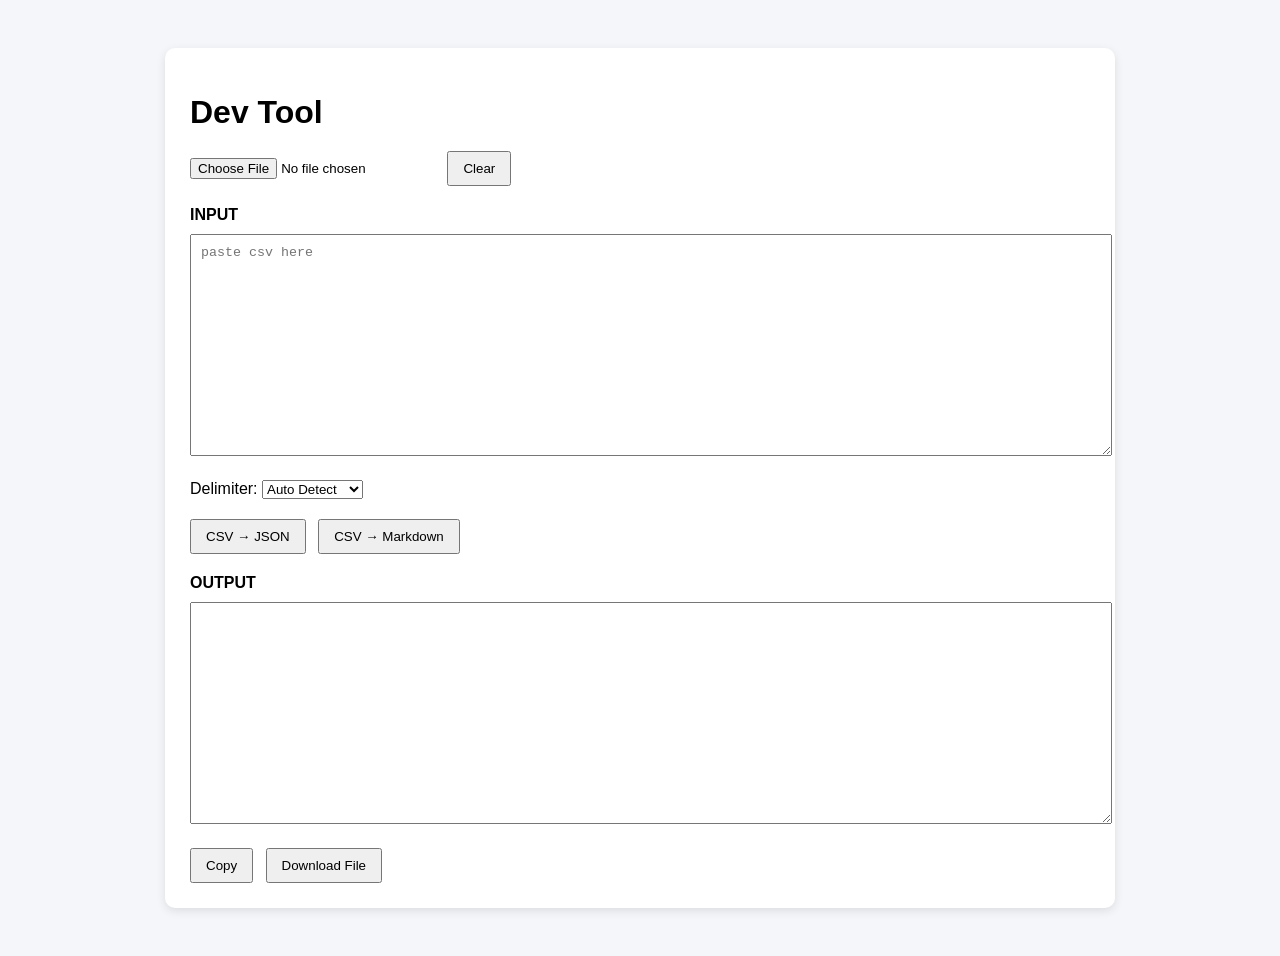
==== index.html @ e12858e6 "init" ====
<!DOCTYPE html>
<html lang="en">

<head>
    <meta charset="UTF-8">
    <meta name="viewport" content="width=device-width, initial-scale=1.0">
    <title>Dev Tool</title>
    <link rel="stylesheet" href="style.css">
</head>

<body>
    <div class="container">
        <h1>Dev Tool</h1>
        <div class="toolbar"> <input type="file" id="fileInput">
            <button onclick="clearInput()">Clear</button>
        </div>
        <div class="section">
            <b>INPUT</b>
            <textarea id="input" placeholder="paste csv here"></textarea>
        </div>
        <div class="section">
            <label>Delimiter:</label>
            <select id="delimiter">
                <option value="auto">Auto Detect</option>
                <option value=",">Comma (,)</option>
                <option value=";">Semicolon (;)</option>
                <option value="\t">Tab</option>
                <option value="space">Space</option>
            </select>
        </div>
        <div class="section">
            <button onclick="convert()">CSV → JSON</button>
            <button onclick="csvToMarkdown()">CSV → Markdown</button>
        </div>
        <div class="section">
            <b>OUTPUT</b>
            <textarea id="output"></textarea>
        </div>
        <div class="section">
            <button onclick="copyOutput()">Copy</button>
            <button onclick="download()">Download File</button>
        </div>
    </div>
    <script src="script.js"></script>
</body>

</html>
---- style.css ----
body {
    font-family: Arial;
    background: #f5f6fa;
    padding: 40px;
}

.container {
    max-width: 900px;
    margin: auto;
    background: white;
    padding: 25px;
    border-radius: 10px;
    box-shadow: 0 3px 10px rgba(0, 0, 0, 0.1);
}

h1 {
    margin-bottom: 20px;
}

.toolbar {
    margin-bottom: 15px;
}

textarea {
    width: 100%;
    height: 200px;
    padding: 10px;
    font-family: monospace;
    margin-top: 10px;
}

button {
    padding: 8px 14px;
    margin-right: 8px;
    cursor: pointer;
}

.section {
    margin-top: 20px;
}
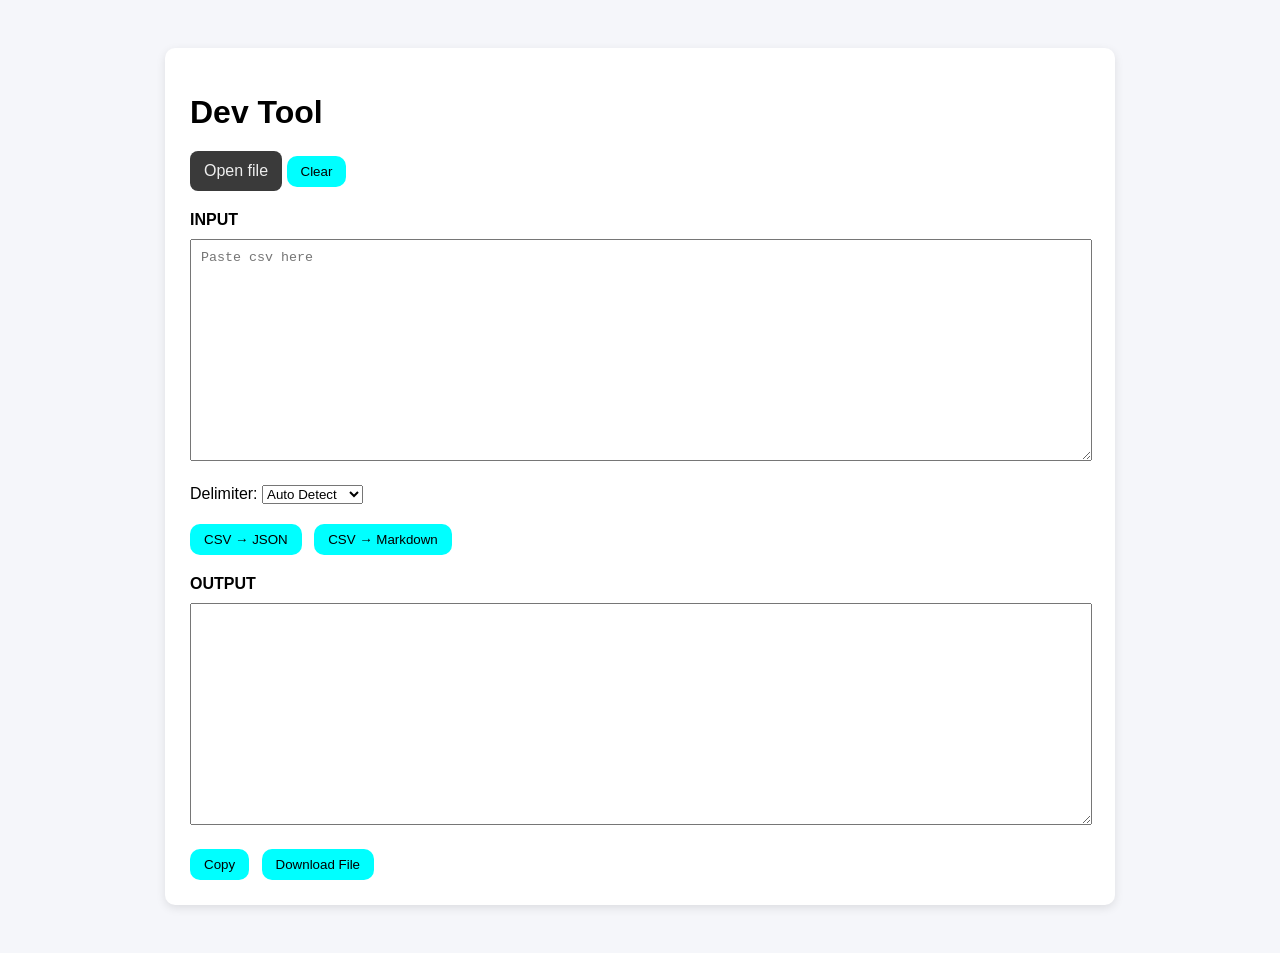
==== commit 1e02bdbf: "fix css" ====
--- a/index.html
+++ b/index.html
@@ -11,12 +11,16 @@
 <body>
     <div class="container">
         <h1>Dev Tool</h1>
-        <div class="toolbar"> <input type="file" id="fileInput">
+        <div class="toolbar"> 
+            <label class="file-btn">
+                Open file 
+               <input type="file" id="fileInput" hidden="">
+            </label>
             <button onclick="clearInput()">Clear</button>
         </div>
         <div class="section">
             <b>INPUT</b>
-            <textarea id="input" placeholder="paste csv here"></textarea>
+            <textarea id="input" placeholder="Paste csv here"></textarea>
         </div>
         <div class="section">
             <label>Delimiter:</label>
--- a/style.css
+++ b/style.css
@@ -33,8 +33,30 @@
     padding: 8px 14px;
     margin-right: 8px;
     cursor: pointer;
+    background-color: aqua;
+    border-radius: 10px;
+    border: none;
 }
 
 .section {
     margin-top: 20px;
+    margin-right: 20px;
+}
+
+.delimiter {
+    color: aquamarine;
+}
+
+.file-btn {
+    height: 40px;
+    padding: 0 14px;
+    border-radius: 8px;
+    border: none;
+    background: #3a3a3a;
+    color: #eee;
+    cursor: pointer;
+    display: inline-flex;
+    align-items: center;
+    justify-content: center;
+    transition: background .15s ease, transform .1s ease;
 }
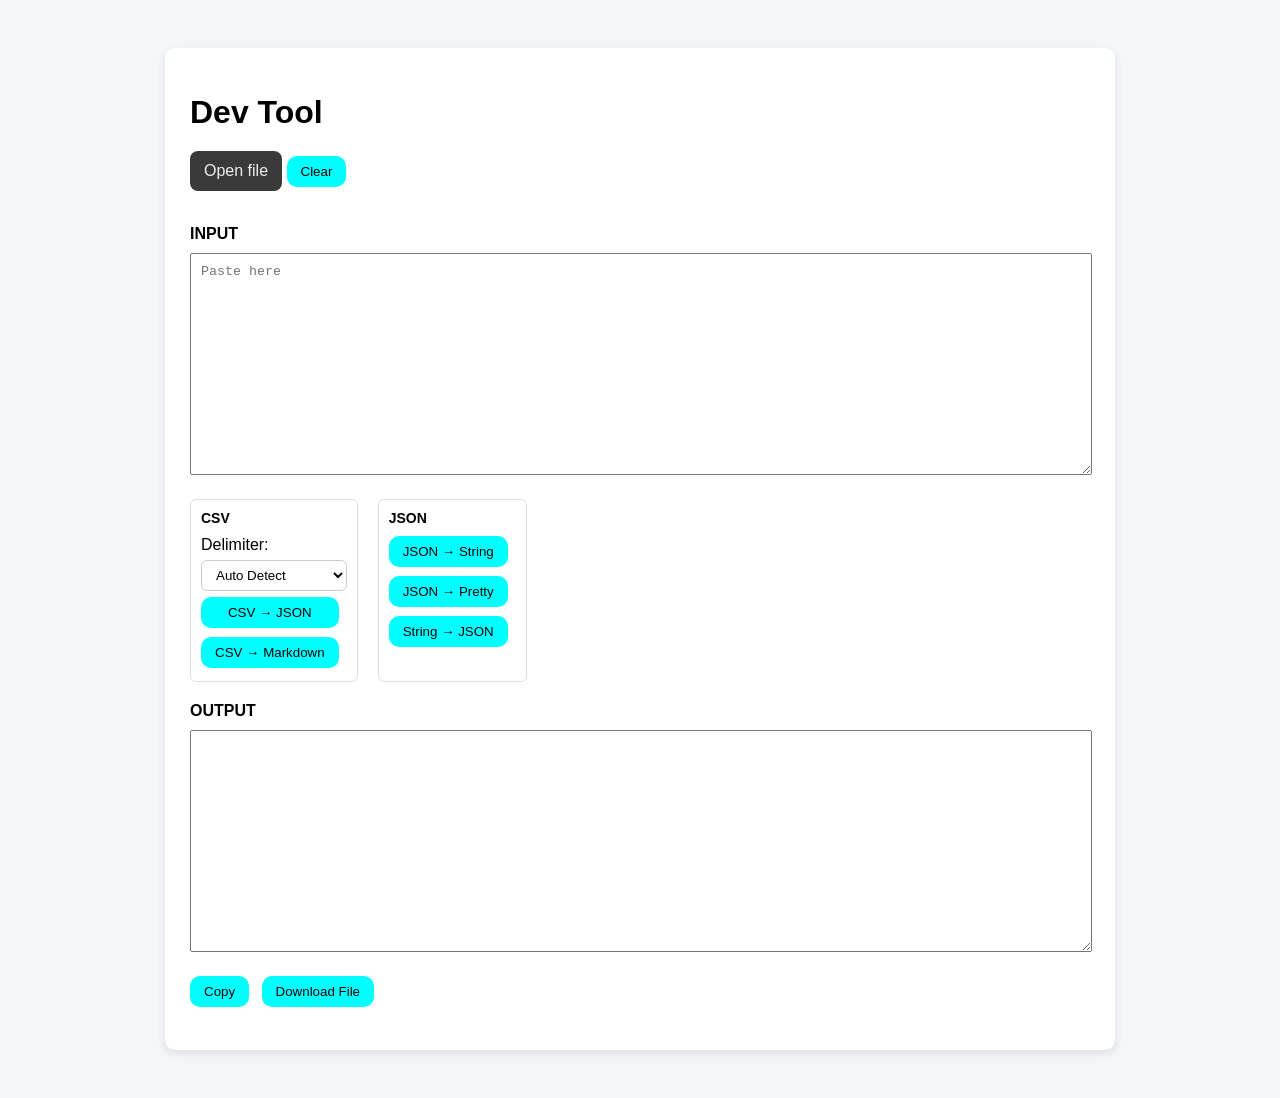
==== commit e252239a: "add tool" ====
--- a/index.html
+++ b/index.html
@@ -20,25 +20,35 @@
         </div>
         <div class="section">
             <b>INPUT</b>
-            <textarea id="input" placeholder="Paste csv here"></textarea>
+            <textarea id="input" placeholder="Paste here"></textarea>
         </div>
-        <div class="section">
-            <label>Delimiter:</label>
-            <select id="delimiter">
-                <option value="auto">Auto Detect</option>
-                <option value=",">Comma (,)</option>
-                <option value=";">Semicolon (;)</option>
-                <option value="\t">Tab</option>
-                <option value="space">Space</option>
-            </select>
-        </div>
-        <div class="section">
-            <button onclick="convert()">CSV → JSON</button>
-            <button onclick="csvToMarkdown()">CSV → Markdown</button>
+        <div class="section tools">
+            
+            <div class="group">
+                <span class="group-title">CSV</span>
+                <label>Delimiter:</label>
+                <select id="delimiter">
+                    <option value="auto">Auto Detect</option>
+                    <option value=",">Comma (,)</option>
+                    <option value=";">Semicolon (;)</option>
+                    <option value="\t">Tab</option>
+                    <option value="space">Space</option>
+                </select>
+                <button onclick="convert()">CSV → JSON</button>
+                <button onclick="csvToMarkdown()">CSV → Markdown</button>
+            </div>
+
+            <div class="group">
+                <span class="group-title">JSON</span>
+                <button onclick="jsonToString()">JSON → String</button>
+                <button onclick="jsonPretty()">JSON → Pretty</button>
+                <button onclick="stringToJson()">String → JSON</button>
+            </div>
+
         </div>
         <div class="section">
             <b>OUTPUT</b>
-            <textarea id="output"></textarea>
+            <textarea id="output" readonly></textarea>
         </div>
         <div class="section">
             <button onclick="copyOutput()">Copy</button>
--- a/style.css
+++ b/style.css
@@ -36,6 +36,7 @@
     background-color: aqua;
     border-radius: 10px;
     border: none;
+    margin-bottom: 2%;
 }
 
 .section {
@@ -59,4 +60,33 @@
     align-items: center;
     justify-content: center;
     transition: background .15s ease, transform .1s ease;
-}+}
+
+.tools{
+    display: flex;
+    gap: 20px;
+}
+
+.group{
+    display: flex;
+    flex-direction: column;
+    gap: 6px;
+    padding: 10px;
+    border: 1px solid #ddd;
+    border-radius: 6px;
+}
+
+.group-title{
+    font-weight: bold;
+    font-size: 14px;
+    margin-bottom: 4px;
+}
+
+select {
+    padding: 6px 30px 6px 10px;
+    border: 1px solid #ccc;
+    border-radius: 6px;
+    background-color: white;
+    cursor: pointer;
+}
+
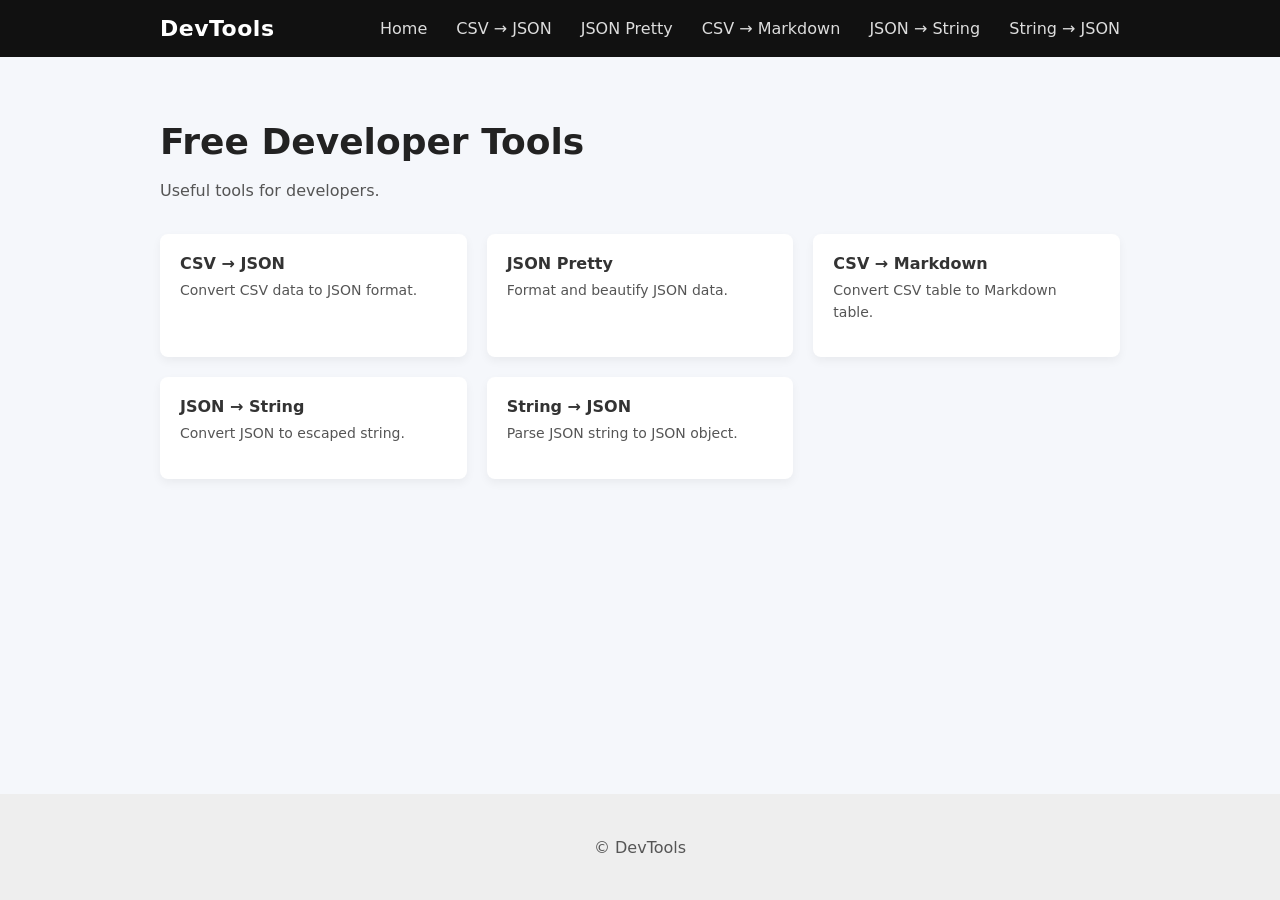
==== commit f338ef00: "fix layout" ====
--- a/index.html
+++ b/index.html
@@ -2,60 +2,81 @@
 <html lang="en">
 
 <head>
+
     <meta charset="UTF-8">
     <meta name="viewport" content="width=device-width, initial-scale=1.0">
-    <title>Dev Tool</title>
+
+    <title>Free Developer Tools</title>
+
+    <meta name="description"
+        content="Collection of free developer tools including CSV to JSON, JSON formatter, Base64 encode and more.">
+
     <link rel="stylesheet" href="style.css">
+
 </head>
 
 <body>
-    <div class="container">
-        <h1>Dev Tool</h1>
-        <div class="toolbar"> 
-            <label class="file-btn">
-                Open file 
-               <input type="file" id="fileInput" hidden="">
-            </label>
-            <button onclick="clearInput()">Clear</button>
+
+    <header class="header">
+        <div class="nav-container">
+
+            <div class="logo"><a href="/">DevTools</a></div>
+
+            <nav class="menu">
+                <a href="/">Home</a>
+                <a href="/csv-to-json.html">CSV → JSON</a>
+                <a href="/json-pretty.html">JSON Pretty</a>
+                <a href="/csv-to-markdown.html">CSV → Markdown</a>
+                <a href="/json-to-string.html">JSON → String</a>
+                <a href="/string-to-json.html">String → JSON</a>
+            </nav>
+
         </div>
-        <div class="section">
-            <b>INPUT</b>
-            <textarea id="input" placeholder="Paste here"></textarea>
-        </div>
-        <div class="section tools">
-            
-            <div class="group">
-                <span class="group-title">CSV</span>
-                <label>Delimiter:</label>
-                <select id="delimiter">
-                    <option value="auto">Auto Detect</option>
-                    <option value=",">Comma (,)</option>
-                    <option value=";">Semicolon (;)</option>
-                    <option value="\t">Tab</option>
-                    <option value="space">Space</option>
-                </select>
-                <button onclick="convert()">CSV → JSON</button>
-                <button onclick="csvToMarkdown()">CSV → Markdown</button>
+    </header>
+
+    <main class="container">
+
+        <h1>Free Developer Tools</h1>
+
+        <p>Useful tools for developers.</p>
+
+        <div class="tool-list">
+
+            <div class="tool-card">
+                <a href="csv-to-json.html">CSV → JSON</a>
+                <p>Convert CSV data to JSON format.</p>
             </div>
 
-            <div class="group">
-                <span class="group-title">JSON</span>
-                <button onclick="jsonToString()">JSON → String</button>
-                <button onclick="jsonPretty()">JSON → Pretty</button>
-                <button onclick="stringToJson()">String → JSON</button>
+            <div class="tool-card">
+                <a href="json-pretty.html">JSON Pretty</a>
+                <p>Format and beautify JSON data.</p>
+            </div>
+
+            <div class="tool-card">
+                <a href="csv-to-markdown.html">CSV → Markdown</a>
+                <p>Convert CSV table to Markdown table.</p>
+            </div>
+
+            <div class="tool-card">
+                <a href="json-to-string.html">JSON → String</a>
+                <p>Convert JSON to escaped string.</p>
+            </div>
+
+            <div class="tool-card">
+                <a href="string-to-json.html">String → JSON</a>
+                <p>Parse JSON string to JSON object.</p>
             </div>
 
         </div>
-        <div class="section">
-            <b>OUTPUT</b>
-            <textarea id="output" readonly></textarea>
-        </div>
-        <div class="section">
-            <button onclick="copyOutput()">Copy</button>
-            <button onclick="download()">Download File</button>
-        </div>
-    </div>
-    <script src="script.js"></script>
+
+    </main>
+
+    <footer class="footer">
+
+        <p>© DevTools</p>
+
+    </footer>
+
 </body>
 
 </html>
--- a/style.css
+++ b/style.css
@@ -1,92 +1,254 @@
+* {
+    box-sizing: border-box;
+}
+
 body {
-    font-family: Arial;
-    background: #f5f6fa;
-    padding: 40px;
-}
-
-.container {
+    font-family: system-ui, -apple-system, Segoe UI, Roboto, Arial;
+    margin: 0;
+    background: #f5f7fb;
+    color: #222;
+
+    display: flex;
+    flex-direction: column;
+    min-height: 100vh;
+}
+
+.toolbar {
+    display: flex;
+    gap: 10px;
+    align-items: center;
+    margin: 10px;
+}
+
+textarea {
+    width: 100%;
+    height: 180px;
+    padding: 10px;
+    font-family: monospace;
+}
+
+.tools {
+    display: flex;
+    gap: 20px;
+}
+
+.group {
+    background: white;
+    padding: 15px;
+    border-radius: 6px;
+    flex: 1;
+}
+
+.group-title {
+    font-weight: bold;
+    display: block;
+    margin-bottom: 10px;
+}
+
+button {
+    padding: 8px 14px;
+    font-size: 14px;
+    font-weight: 500;
+
+    background: #0ea5e9;
+    color: white;
+
+    border: none;
+    border-radius: 6px;
+
+    cursor: pointer;
+
+    transition: all 0.2s;
+}
+
+button:hover {
+    background: #0284c7;
+}
+
+button:active {
+    transform: scale(0.97);
+}
+
+button:disabled {
+    background: #ccc;
+    cursor: not-allowed;
+}
+
+.file-btn {
+    background: #0077ff;
+    color: white;
+    padding: 8px 12px;
+    cursor: pointer;
+}
+
+.actions {
+    margin-top: 10px;
+}
+
+.seo {
     max-width: 900px;
     margin: auto;
+    padding: 30px 20px;
     background: white;
+}
+
+
+.container {
+    flex: 1;
+    max-width: 1000px;
+    min-width: 900px;
+    margin: auto;
+    padding: 40px 20px;
+}
+
+h1 {
+    font-size: 36px;
+    margin-bottom: 10px;
+    font-weight: 700;
+}
+
+h2 {
+    font-size: 28px;
+    margin-top: 30px;
+    margin-bottom: 12px;
+    font-weight: 600;
+}
+
+h3 {
+    font-size: 22px;
+    margin-top: 24px;
+    margin-bottom: 10px;
+    font-weight: 600;
+}
+
+h4 {
+    font-size: 18px;
+    margin-top: 20px;
+    margin-bottom: 8px;
+    font-weight: 600;
+}
+
+h5 {
+    font-size: 16px;
+    margin-top: 16px;
+    margin-bottom: 6px;
+}
+
+h6 {
+    font-size: 14px;
+    margin-top: 14px;
+    margin-bottom: 6px;
+    color: #666;
+}
+
+p {
+    color: #555;
+    line-height: 1.6;
+    margin-bottom: 14px;
+}
+
+label {
+    font-size: 14px;
+    font-weight: 500;
+    color: #444;
+}
+
+select {
+    padding: 6px 10px;
+    border-radius: 6px;
+    border: 1px solid #ccc;
+    font-size: 14px;
+}
+
+.tool-list {
+    margin-top: 30px;
+    display: grid;
+    grid-template-columns: repeat(3, 1fr);
+    gap: 20px;
+}
+
+.tool-card {
+    background: white;
+    border-radius: 8px;
+    padding: 20px;
+    box-shadow: 0 4px 10px rgba(0, 0, 0, 0.05);
+    transition: 0.2s;
+}
+
+.tool-card:hover {
+    transform: translateY(-3px);
+    box-shadow: 0 6px 15px rgba(0, 0, 0, 0.1);
+}
+
+.tool-card a {
+    text-decoration: none;
+    font-weight: 600;
+    color: #333;
+}
+
+.tool-card p {
+    font-size: 14px;
+    margin-top: 6px;
+}
+
+.footer {
+    margin-top: 60px;
+    text-align: center;
     padding: 25px;
-    border-radius: 10px;
-    box-shadow: 0 3px 10px rgba(0, 0, 0, 0.1);
-}
-
-h1 {
-    margin-bottom: 20px;
-}
-
-.toolbar {
-    margin-bottom: 15px;
-}
-
-textarea {
-    width: 100%;
-    height: 200px;
-    padding: 10px;
-    font-family: monospace;
-    margin-top: 10px;
-}
-
-button {
-    padding: 8px 14px;
-    margin-right: 8px;
-    cursor: pointer;
-    background-color: aqua;
-    border-radius: 10px;
-    border: none;
-    margin-bottom: 2%;
-}
-
-.section {
-    margin-top: 20px;
-    margin-right: 20px;
-}
-
-.delimiter {
-    color: aquamarine;
-}
-
-.file-btn {
-    height: 40px;
-    padding: 0 14px;
-    border-radius: 8px;
-    border: none;
-    background: #3a3a3a;
-    color: #eee;
-    cursor: pointer;
-    display: inline-flex;
+    background: #eee;
+    color: #555;
+}
+
+
+.header {
+    background: #111;
+    position: sticky;
+    top: 0;
+    overflow: hidden;
+    
+}
+
+.nav-container {
+    max-width: 1000px;
+    margin: auto;
+    padding: 16px 20px;
+    
+    display: flex;
+    justify-content: space-between;
     align-items: center;
-    justify-content: center;
-    transition: background .15s ease, transform .1s ease;
-}
-
-.tools{
-    display: flex;
-    gap: 20px;
-}
-
-.group{
-    display: flex;
-    flex-direction: column;
-    gap: 6px;
-    padding: 10px;
-    border: 1px solid #ddd;
-    border-radius: 6px;
-}
-
-.group-title{
-    font-weight: bold;
-    font-size: 14px;
-    margin-bottom: 4px;
-}
-
-select {
-    padding: 6px 30px 6px 10px;
-    border: 1px solid #ccc;
-    border-radius: 6px;
-    background-color: white;
-    cursor: pointer;
-}
-
+}
+
+.logo {
+    font-size: 22px;
+    font-weight: 700;
+    color: white;
+}
+
+.logo a{
+    font-size:22px;
+    font-weight:700;
+    text-decoration:none;
+    color:white;
+    letter-spacing:0.5px;
+}
+
+.logo a:hover{
+    opacity:0.9;
+}
+
+.menu a {
+    color: #ddd;
+    text-decoration: none;
+    margin-left: 24px;
+    font-size: 16px;
+}
+
+.menu a:hover {
+    color: white;
+}
+
+@media (max-width: 600px) {
+    .tool-list {
+        grid-template-columns: 1fr;
+    }
+}
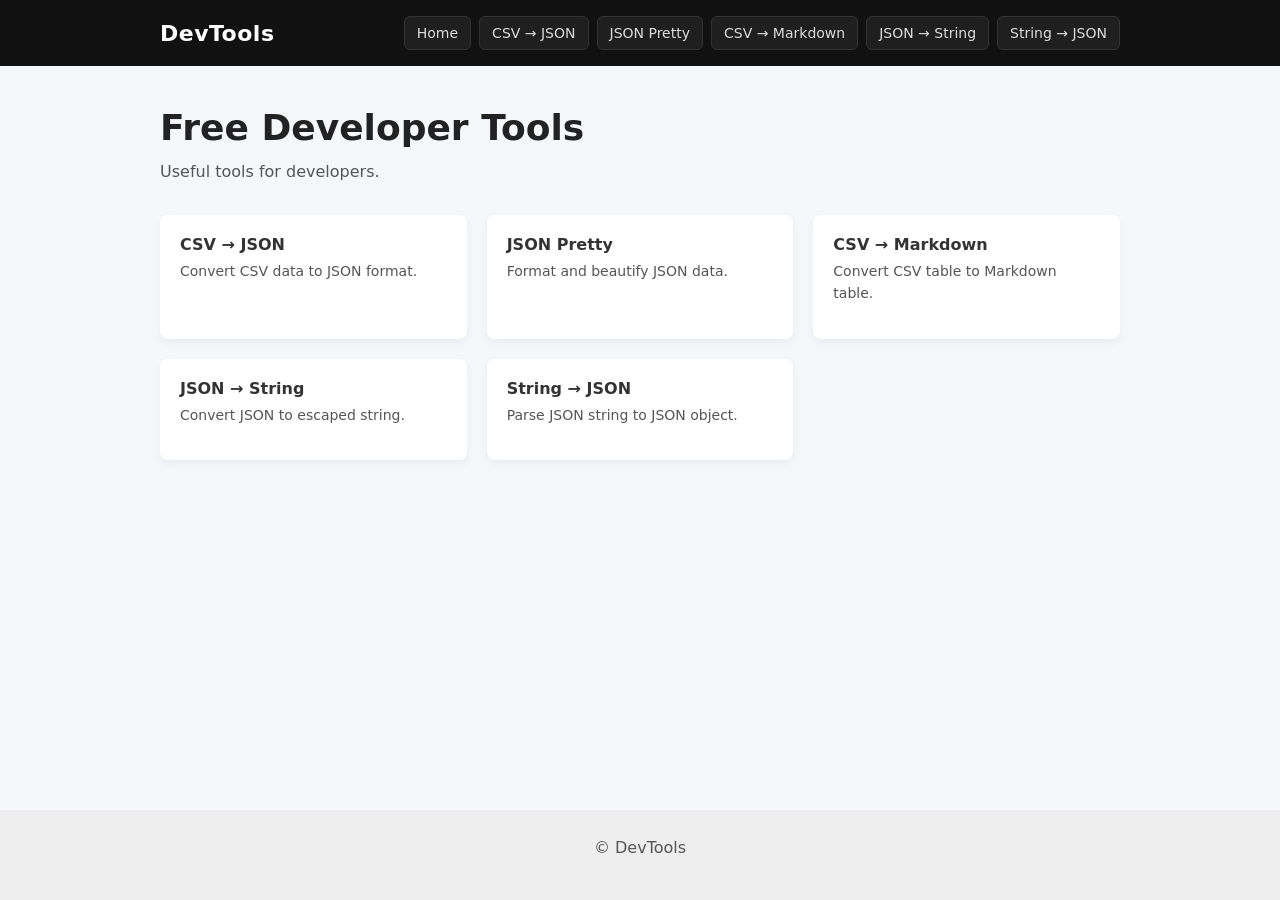
==== commit 484dd982: "fix responsive nav bar" ====
--- a/index.html
+++ b/index.html
@@ -20,15 +20,21 @@
     <header class="header">
         <div class="nav-container">
 
-            <div class="logo"><a href="/">DevTools</a></div>
+            <div class="logo">
+                <a href="./">DevTools</a>
+            </div>
 
-            <nav class="menu">
-                <a href="/">Home</a>
-                <a href="/csv-to-json.html">CSV → JSON</a>
-                <a href="/json-pretty.html">JSON Pretty</a>
-                <a href="/csv-to-markdown.html">CSV → Markdown</a>
-                <a href="/json-to-string.html">JSON → String</a>
-                <a href="/string-to-json.html">String → JSON</a>
+            <button class="menu-toggle" id="menuToggle" aria-label="Toggle menu">
+                ☰
+            </button>
+
+            <nav class="menu" id="menu">
+                <a href="./">Home</a>
+                <a href="csv-to-json.html">CSV → JSON</a>
+                <a href="json-pretty.html">JSON Pretty</a>
+                <a href="csv-to-markdown.html">CSV → Markdown</a>
+                <a href="json-to-string.html">JSON → String</a>
+                <a href="string-to-json.html">String → JSON</a>
             </nav>
 
         </div>
@@ -42,30 +48,30 @@
 
         <div class="tool-list">
 
-            <div class="tool-card">
-                <a href="csv-to-json.html">CSV → JSON</a>
+            <a class="tool-card" href="csv-to-json.html">
+                <div class="tool-title">CSV → JSON</div>
                 <p>Convert CSV data to JSON format.</p>
-            </div>
+            </a>
 
-            <div class="tool-card">
-                <a href="json-pretty.html">JSON Pretty</a>
+            <a class="tool-card" href="json-pretty.html">
+                <div class="tool-title">JSON Pretty</div>
                 <p>Format and beautify JSON data.</p>
-            </div>
+            </a>
 
-            <div class="tool-card">
-                <a href="csv-to-markdown.html">CSV → Markdown</a>
+            <a class="tool-card" href="csv-to-markdown.html">
+                <div class="tool-title">CSV → Markdown</div>
                 <p>Convert CSV table to Markdown table.</p>
-            </div>
+            </a>
 
-            <div class="tool-card">
-                <a href="json-to-string.html">JSON → String</a>
+            <a class="tool-card" href="json-to-string.html">
+                <div class="tool-title">JSON → String</div>
                 <p>Convert JSON to escaped string.</p>
-            </div>
+            </a>
 
-            <div class="tool-card">
-                <a href="string-to-json.html">String → JSON</a>
+            <a class="tool-card" href="string-to-json.html">
+                <div class="tool-title">String → JSON</div>
                 <p>Parse JSON string to JSON object.</p>
-            </div>
+            </a>
 
         </div>
 
@@ -77,6 +83,8 @@
 
     </footer>
 
+    <script src="nav-bar.js"></script>
+
 </body>
 
 </html>
--- a/style.css
+++ b/style.css
@@ -2,51 +2,336 @@
     box-sizing: border-box;
 }
 
+html {
+    width: 100%;
+    overflow-x: hidden;
+}
+
 body {
-    font-family: system-ui, -apple-system, Segoe UI, Roboto, Arial;
+    width: 100%;
+    min-height: 100vh;
+
     margin: 0;
+
+    font-family: system-ui, -apple-system, BlinkMacSystemFont, "Segoe UI",
+        Roboto, Arial, sans-serif;
+
     background: #f5f7fb;
     color: #222;
 
     display: flex;
     flex-direction: column;
-    min-height: 100vh;
-}
+}
+
+/* =========================
+   HEADER
+========================= */
+
+.header {
+    width: 100%;
+
+    background: #111;
+
+    position: sticky;
+    top: 0;
+
+    z-index: 100;
+}
+
+.nav-container {
+    width: 100%;
+    max-width: 1000px;
+
+    margin: 0 auto;
+    padding: 16px 20px;
+
+    display: flex;
+    align-items: center;
+    justify-content: space-between;
+
+    gap: 30px;
+}
+
+.logo {
+    flex-shrink: 0;
+}
+
+.logo a {
+    font-size: 22px;
+    font-weight: 700;
+
+    text-decoration: none;
+    color: white;
+
+    letter-spacing: 0.5px;
+}
+
+.logo a:hover {
+    opacity: 0.9;
+}
+
+/* =========================
+   NAVIGATION
+========================= */
+
+.menu {
+    display: flex;
+    align-items: center;
+    justify-content: flex-end;
+
+    gap: 8px;
+}
+
+.menu a {
+    display: inline-flex;
+    align-items: center;
+    justify-content: center;
+
+    padding: 8px 12px;
+
+    color: #ddd;
+    background: #1f1f1f;
+
+    border: 1px solid #333;
+    border-radius: 6px;
+
+    text-decoration: none;
+
+    font-size: 14px;
+    font-weight: 500;
+
+    white-space: nowrap;
+
+    transition:
+        background 0.2s,
+        border-color 0.2s,
+        color 0.2s,
+        transform 0.2s;
+}
+
+.menu a:hover {
+    color: white;
+    background: #2a2a2a;
+    border-color: #555;
+
+    transform: translateY(-1px);
+}
+
+.menu a:active {
+    transform: translateY(0);
+}
+
+/* =========================
+   HAMBURGER
+========================= */
+
+.menu-toggle {
+    display: none;
+
+    padding: 6px 10px;
+
+    background: transparent;
+    color: white;
+
+    border: 1px solid #444;
+    border-radius: 6px;
+
+    font-size: 22px;
+    line-height: 1;
+
+    cursor: pointer;
+
+    transition:
+        background 0.2s,
+        border-color 0.2s;
+}
+
+.menu-toggle:hover {
+    background: #222;
+    border-color: #666;
+}
+
+/* =========================
+   MAIN CONTAINER
+========================= */
+
+.container {
+    width: 100%;
+    max-width: 1000px;
+
+    min-width: 0;
+
+    margin: 0 auto;
+    padding: 40px 20px;
+
+    flex: 1;
+}
+
+/* =========================
+   TYPOGRAPHY
+========================= */
+
+h1 {
+    font-size: 36px;
+    line-height: 1.2;
+
+    margin-top: 0;
+    margin-bottom: 10px;
+
+    font-weight: 700;
+}
+
+h2 {
+    font-size: 28px;
+    line-height: 1.25;
+
+    margin-top: 30px;
+    margin-bottom: 12px;
+
+    font-weight: 600;
+}
+
+h3 {
+    font-size: 22px;
+    line-height: 1.3;
+
+    margin-top: 24px;
+    margin-bottom: 10px;
+
+    font-weight: 600;
+}
+
+h4 {
+    font-size: 18px;
+    line-height: 1.35;
+
+    margin-top: 20px;
+    margin-bottom: 8px;
+
+    font-weight: 600;
+}
+
+h5 {
+    font-size: 16px;
+    line-height: 1.4;
+
+    margin-top: 16px;
+    margin-bottom: 6px;
+}
+
+h6 {
+    font-size: 14px;
+    line-height: 1.4;
+
+    margin-top: 14px;
+    margin-bottom: 6px;
+
+    color: #666;
+}
+
+p {
+    color: #555;
+
+    line-height: 1.6;
+
+    margin-top: 0;
+    margin-bottom: 14px;
+
+    overflow-wrap: break-word;
+}
+
+label {
+    font-size: 14px;
+    font-weight: 500;
+
+    color: #444;
+}
+
+/* =========================
+   FORM
+========================= */
+
+textarea {
+    width: 100%;
+    min-width: 0;
+
+    height: 180px;
+
+    padding: 10px;
+
+    font-family: monospace;
+    font-size: 14px;
+
+    border: 1px solid #ccc;
+    border-radius: 6px;
+
+    resize: vertical;
+}
+
+select {
+    max-width: 100%;
+
+    padding: 6px 10px;
+
+    border-radius: 6px;
+    border: 1px solid #ccc;
+
+    font-size: 14px;
+
+    background: white;
+}
+
+/* =========================
+   TOOLBAR
+========================= */
 
 .toolbar {
+    width: 100%;
+
     display: flex;
+    flex-wrap: wrap;
+    align-items: center;
+
     gap: 10px;
-    align-items: center;
-    margin: 10px;
-}
-
-textarea {
-    width: 100%;
-    height: 180px;
-    padding: 10px;
-    font-family: monospace;
+
+    margin: 10px 0;
 }
 
 .tools {
+    width: 100%;
+
     display: flex;
+
     gap: 20px;
 }
 
 .group {
+    min-width: 0;
+
+    flex: 1;
+
     background: white;
+
     padding: 15px;
+
     border-radius: 6px;
-    flex: 1;
 }
 
 .group-title {
     font-weight: bold;
+
     display: block;
+
     margin-bottom: 10px;
 }
+
+/* =========================
+   BUTTONS
+========================= */
 
 button {
     padding: 8px 14px;
+
     font-size: 14px;
     font-weight: 500;
 
@@ -58,7 +343,9 @@
 
     cursor: pointer;
 
-    transition: all 0.2s;
+    transition:
+        background 0.2s,
+        transform 0.2s;
 }
 
 button:hover {
@@ -71,184 +358,361 @@
 
 button:disabled {
     background: #ccc;
+
     cursor: not-allowed;
 }
 
 .file-btn {
     background: #0077ff;
     color: white;
+
     padding: 8px 12px;
+
     cursor: pointer;
 }
 
 .actions {
     margin-top: 10px;
-}
+
+    display: flex;
+    flex-wrap: wrap;
+
+    gap: 10px;
+}
+
+/* =========================
+   SEO
+========================= */
 
 .seo {
+    width: 100%;
     max-width: 900px;
-    margin: auto;
+
+    margin: 0 auto;
     padding: 30px 20px;
+
     background: white;
 }
 
-
-.container {
-    flex: 1;
-    max-width: 1000px;
-    min-width: 900px;
-    margin: auto;
-    padding: 40px 20px;
-}
-
-h1 {
-    font-size: 36px;
-    margin-bottom: 10px;
-    font-weight: 700;
-}
-
-h2 {
-    font-size: 28px;
+/* =========================
+   TOOL LIST
+========================= */
+
+.tool-list {
+    width: 100%;
+
     margin-top: 30px;
-    margin-bottom: 12px;
-    font-weight: 600;
-}
-
-h3 {
-    font-size: 22px;
-    margin-top: 24px;
-    margin-bottom: 10px;
-    font-weight: 600;
-}
-
-h4 {
-    font-size: 18px;
-    margin-top: 20px;
-    margin-bottom: 8px;
-    font-weight: 600;
-}
-
-h5 {
-    font-size: 16px;
-    margin-top: 16px;
-    margin-bottom: 6px;
-}
-
-h6 {
-    font-size: 14px;
-    margin-top: 14px;
-    margin-bottom: 6px;
-    color: #666;
-}
-
-p {
-    color: #555;
-    line-height: 1.6;
-    margin-bottom: 14px;
-}
-
-label {
-    font-size: 14px;
-    font-weight: 500;
-    color: #444;
-}
-
-select {
-    padding: 6px 10px;
-    border-radius: 6px;
-    border: 1px solid #ccc;
-    font-size: 14px;
-}
-
-.tool-list {
-    margin-top: 30px;
+
     display: grid;
-    grid-template-columns: repeat(3, 1fr);
+
+    grid-template-columns: repeat(3, minmax(0, 1fr));
+
     gap: 20px;
 }
 
 .tool-card {
+    display: block;
+
+    min-width: 0;
+
+    padding: 20px;
+
     background: white;
+
     border-radius: 8px;
-    padding: 20px;
+
+    color: inherit;
+    text-decoration: none;
+
     box-shadow: 0 4px 10px rgba(0, 0, 0, 0.05);
-    transition: 0.2s;
+
+    cursor: pointer;
+
+    transition:
+        transform 0.2s,
+        box-shadow 0.2s;
 }
 
 .tool-card:hover {
     transform: translateY(-3px);
+
     box-shadow: 0 6px 15px rgba(0, 0, 0, 0.1);
 }
 
-.tool-card a {
-    text-decoration: none;
+.tool-title {
     font-weight: 600;
+
     color: #333;
 }
 
 .tool-card p {
     font-size: 14px;
+
     margin-top: 6px;
 }
 
+/* =========================
+   FOOTER
+========================= */
+
 .footer {
+    width: 100%;
+
     margin-top: 60px;
+
     text-align: center;
+
     padding: 25px;
+
     background: #eee;
+
     color: #555;
 }
 
-
-.header {
-    background: #111;
-    position: sticky;
-    top: 0;
-    overflow: hidden;
-    
-}
-
-.nav-container {
-    max-width: 1000px;
-    margin: auto;
-    padding: 16px 20px;
-    
-    display: flex;
-    justify-content: space-between;
-    align-items: center;
-}
-
-.logo {
-    font-size: 22px;
-    font-weight: 700;
-    color: white;
-}
-
-.logo a{
-    font-size:22px;
-    font-weight:700;
-    text-decoration:none;
-    color:white;
-    letter-spacing:0.5px;
-}
-
-.logo a:hover{
-    opacity:0.9;
-}
-
-.menu a {
-    color: #ddd;
-    text-decoration: none;
-    margin-left: 24px;
-    font-size: 16px;
-}
-
-.menu a:hover {
-    color: white;
-}
+/* =========================
+   TABLET
+========================= */
+
+@media (max-width: 900px) {
+    .nav-container {
+        align-items: flex-start;
+    }
+
+    .menu {
+        gap: 6px;
+    }
+
+    .menu a {
+        padding: 7px 9px;
+
+        font-size: 13px;
+    }
+
+    .container {
+        padding: 32px 20px;
+    }
+
+    .tool-list {
+        grid-template-columns: repeat(2, minmax(0, 1fr));
+    }
+}
+
+/* =========================
+   MOBILE
+========================= */
 
 @media (max-width: 600px) {
+    /* Header */
+
+    .nav-container {
+        padding: 12px 16px;
+
+        display: grid;
+
+        grid-template-columns: 1fr auto;
+
+        gap: 0;
+    }
+
+    .logo {
+        text-align: left;
+    }
+
+    .logo a {
+        font-size: 20px;
+    }
+
+    /* Show hamburger */
+
+    .menu-toggle {
+        display: block;
+    }
+
+    /* Hide menu */
+
+    .menu {
+        display: none;
+
+        grid-column: 1 / -1;
+
+        width: 100%;
+
+        margin-top: 12px;
+        padding-top: 12px;
+
+        border-top: 1px solid #333;
+
+        flex-direction: column;
+        align-items: stretch;
+
+        gap: 8px;
+    }
+
+    /* Show menu */
+
+    .menu.active {
+        display: flex;
+    }
+
+    /* Mobile nav buttons */
+
+    .menu a {
+        display: flex;
+
+        width: 100%;
+
+        padding: 11px 12px;
+
+        font-size: 15px;
+
+        justify-content: flex-start;
+
+        background: #1a1a1a;
+
+        border: 1px solid #333;
+        border-radius: 6px;
+    }
+
+    .menu a:hover {
+        background: #2a2a2a;
+        border-color: #555;
+
+        transform: none;
+    }
+
+    /* Container */
+
+    .container {
+        padding: 24px 16px;
+    }
+
+    /* Typography */
+
+    h1 {
+        font-size: 30px;
+    }
+
+    h2 {
+        font-size: 24px;
+    }
+
+    h3 {
+        font-size: 20px;
+    }
+
+    /* Tools */
+
+    .tools {
+        flex-direction: column;
+
+        gap: 15px;
+    }
+
+    .group {
+        width: 100%;
+
+        padding: 14px;
+    }
+
+    /* Toolbar */
+
+    .toolbar {
+        gap: 8px;
+    }
+
+    .toolbar button,
+    .toolbar .file-btn {
+        flex: 1;
+    }
+
+    /* Textarea */
+
+    textarea {
+        height: 160px;
+
+        font-size: 13px;
+    }
+
+    /* Tool cards */
+
     .tool-list {
         grid-template-columns: 1fr;
-    }
-}
+
+        gap: 15px;
+    }
+
+    .tool-card {
+        padding: 18px;
+    }
+
+    /* SEO */
+
+    .seo {
+        padding: 24px 16px;
+    }
+
+    /* Footer */
+
+    .footer {
+        margin-top: 40px;
+
+        padding: 20px 16px;
+    }
+}
+
+/* =========================
+   SMALL MOBILE
+========================= */
+
+@media (max-width: 400px) {
+    .nav-container {
+        padding: 12px;
+    }
+
+    .logo a {
+        font-size: 19px;
+    }
+
+    .menu a {
+        font-size: 14px;
+
+        padding: 10px 12px;
+    }
+
+    .container {
+        padding: 20px 12px;
+    }
+
+    h1 {
+        font-size: 27px;
+    }
+
+    h2 {
+        font-size: 22px;
+    }
+
+    /* Toolbar */
+
+    .toolbar {
+        flex-direction: column;
+
+        align-items: stretch;
+    }
+
+    .toolbar button,
+    .toolbar .file-btn {
+        width: 100%;
+
+        flex: none;
+    }
+
+    /* Actions */
+
+    .actions {
+        flex-direction: column;
+    }
+
+    .actions button {
+        width: 100%;
+    }
+}
